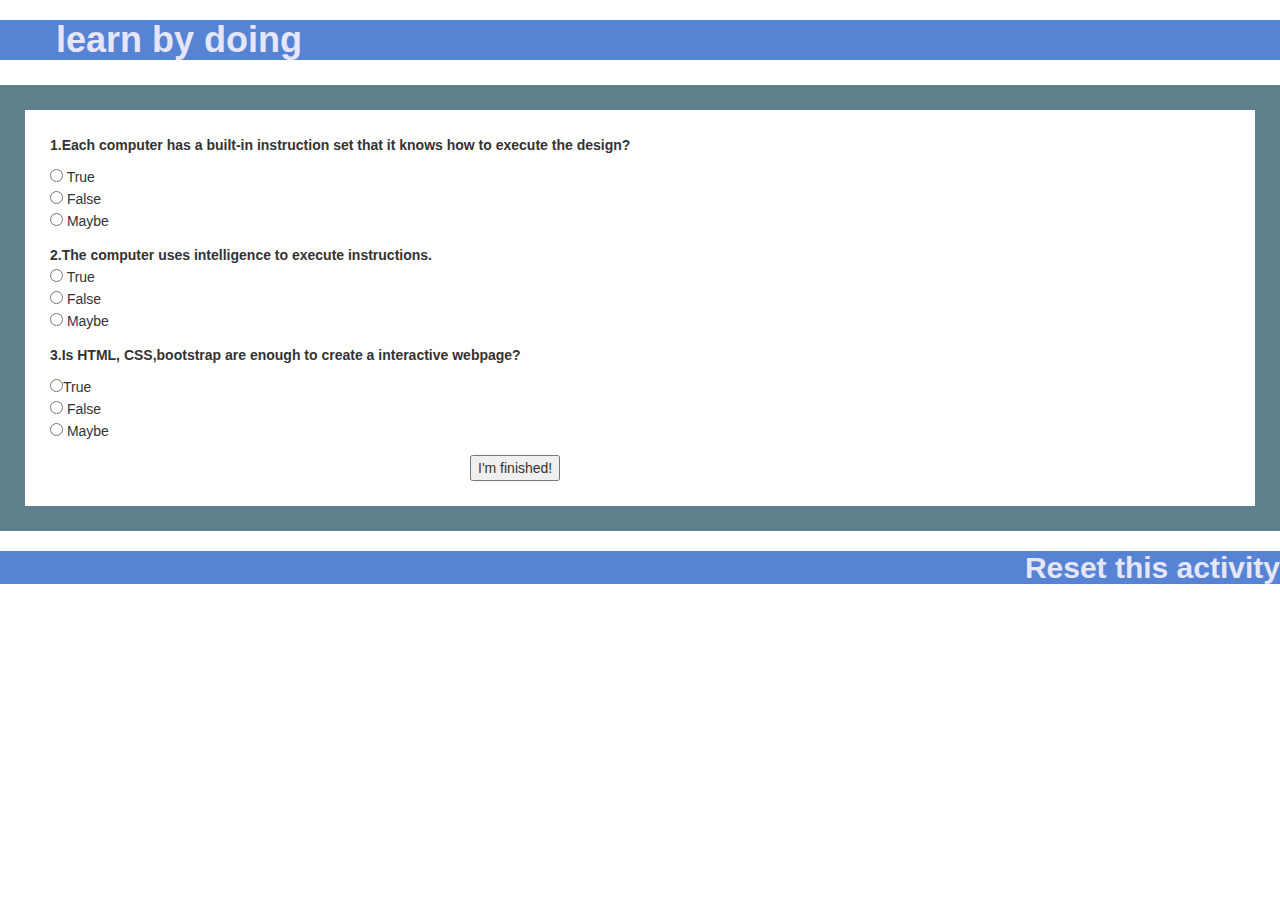
==== module 3/assignment-2/index.html @ c82cc43e "exam-1" ====
<html>
    <head>
        <title>Learn by Doing</title>
        <link rel="stylesheet" href="https://maxcdn.bootstrapcdn.com/bootstrap/4.1.3/css/bootstrap.min.css">
        <meta charset="utf-8">
        <meta name="viewport" content="width=device-width, initial-scale=1">
        <link rel="stylesheet" href="https://maxcdn.bootstrapcdn.com/bootstrap/3.3.7/css/bootstrap.min.css">
        <script src="https://ajax.googleapis.com/ajax/libs/jquery/3.3.1/jquery.min.js"></script>
        <script src="https://maxcdn.bootstrapcdn.com/bootstrap/3.3.7/js/bootstrap.min.js"></script>
        <script src = "script.js"></script>
        <style>
            .main {
                /* text-align: left; */
                background-color: rgb(87, 131, 212);
                padding-left: 4em;
                color:lavender;
            }
            .question {
		        border: 25px solid rgb(93, 128, 139);
		        margin-top: 25px;
  		        padding: 25px;
            }
            .bottom {
                background-color: rgb(87, 131, 212);
                /* padding-left: 4em; */
                text-align: right;
                color:lavender; 
            }
            #after_submit {
	            visibility: hidden;
                background: #ff5459;
                padding: 10px 20px 10px 20px;
                width: 400px;
                border-radius: 20px;
                float: left;
                margin-left: 20px;
                font-size: 30px;
            }
        </style>
    </head>
    <body>
        <div class = "main" ><h1><b>learn by doing</b></h1></div>
        <div class = "question">
        
            <div><p><b>1.Each computer has a built-in instruction set that it knows how to execute the design?</b></p></div>
                <!-- <div class="alert alert-warning">
                    <a href="#" class="close" data-dismiss="alert">&times;</a>
                        <strong>Hint:</strong><p>Recall that we use the term computation to mean "the execution of a sequence of instructions by a computer with the intention of solving a given problem".</p>
                      </div> -->
            <form id = "quiz1" name = "quiz1">
                    <input type="radio" id = "opt1" name = "question1" value="True" > True<br>
                    <input type="radio" id = "opt2" name = "question1" value="False"> False<br>
                    <input type="radio" id = "opt3" name = "question1" value="Maybe"> Maybe<br>
                    </form>
            <!-- <div class="alert alert-danger">
                    <a href="#" class="close" data-dismiss="alert">&times;</a>
                <strong>Incorrect:</strong><p>Each computer has a set of primitive instructions that it is "wired" to execute. We call this the instruction set of the computer.</p>
            </div> -->
            <div><b>2.The computer uses intelligence to execute instructions.</b></div>
            <!-- <div class="alert alert-warning">
                    <a href="#" class="close" data-dismiss="alert">&times;</a>
                    <strong>Hint:</strong><p>Recall that we said a computer executes the instructions given to it mechanically</p>
                  </div> -->
                  <form id = "quiz2" name = "quiz2">
                    <input type="radio" id = "opt4" name = "question2" value="True" > True<br>
                    <input type="radio" id = "opt5" name = "question2" value="False"> False<br>
                    <input type="radio" id = "opt6" name = "question2" value="Maybe"> Maybe<br>
                    </form>
                  <!-- <div class="alert alert-success">
                        <a href="#" class="close" data-dismiss="alert">&times;</a>
                        <strong>Correct:</strong><P>A computer executes intructions automatically.ITs main task is to simply execute the instructions given to it.</P>
                      </div> -->
            <div><p><b>3.Is HTML, CSS,bootstrap are enough to create a interactive webpage?</b></p></div>
                        <!-- <div class="alert alert-warning">
                                <a href="#" class="close" data-dismiss="alert">&times;</a>
                                <strong>Hint:</strong><p>Recall the points from w3 school inorder to answer the question.</p>
                        </div> -->
                        <form id="quiz3" name = "quiz3">
                              <input type="radio" id = "opt7" name = "question3" value="True">True<br>
                              <input type="radio" id = "opt8" name = "question3" value="False"> False<br>
                              <input type="radio" id = "opt9" name = "question3" value="Maybe"> Maybe<br>
                            </form>
                      <!-- <div class="alert alert-danger">
                            <a href="#" class="close" data-dismiss="alert">&times;</a>
                          <strong>Incorrect:</strong><p>Inorder to create a interactive webpage we may also need javascript to access a database.</p>
                      </div> -->
                      <input id = "button" type = "button" id = "opt11" value = "I'm finished!" onclick = "check();">
                      <div id = "after_submit">
                        <p id = "number_correct"></p>
                        <p id = "message"></p>
                        </div>
                      

        </div>
        <div class = "bottom"><h2><b>Reset this activity</b></h2></div>
    </body>
</html>
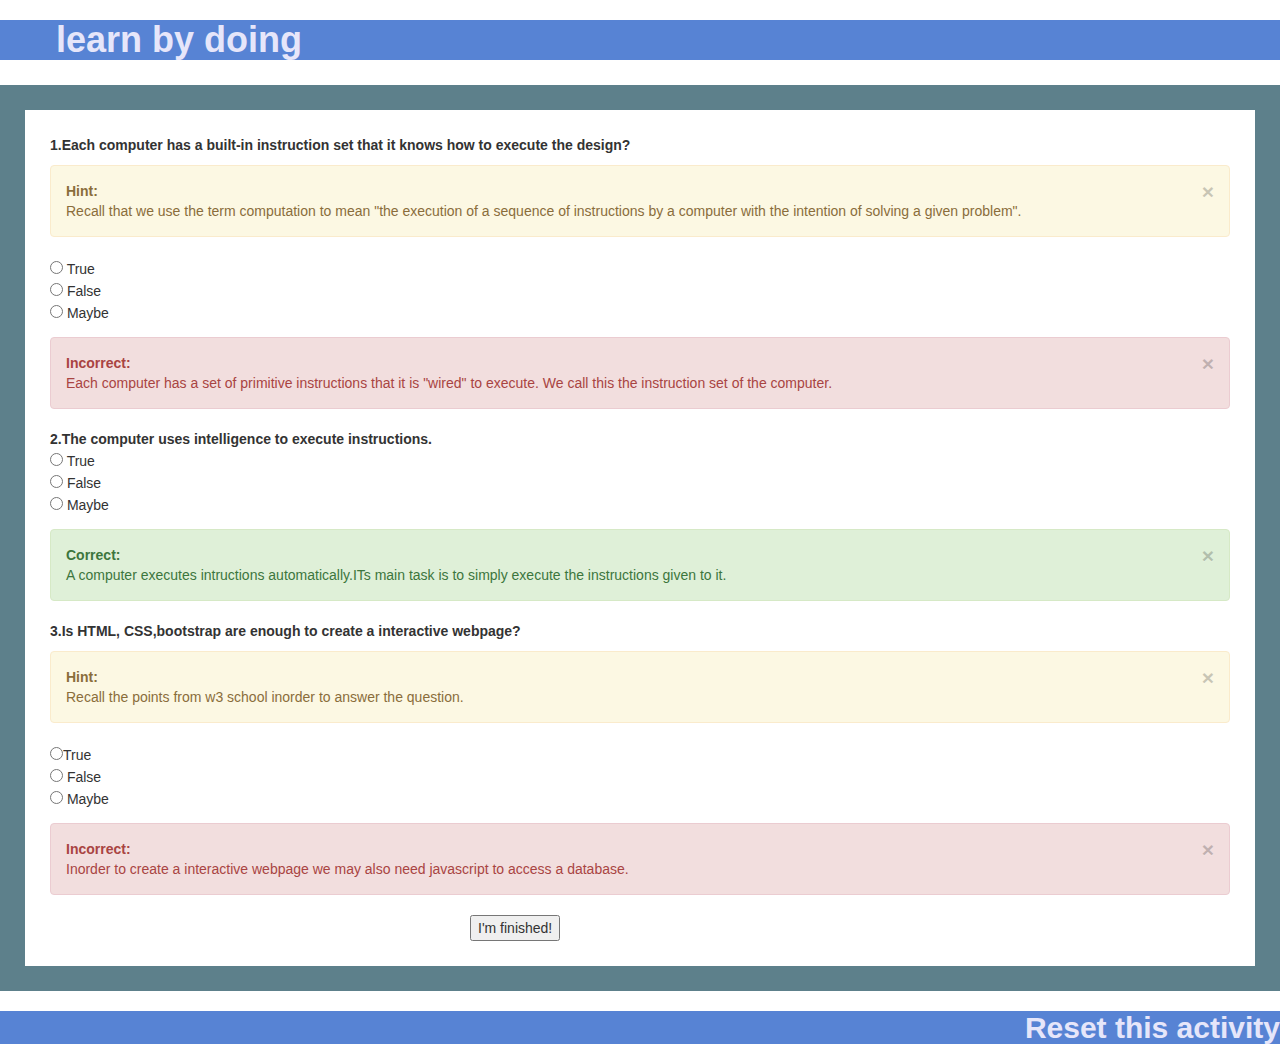
==== commit 384e3c50: "week-2" ====
--- a/module 3/assignment-2/index.html
+++ b/module 3/assignment-2/index.html
@@ -42,20 +42,23 @@
         <div class = "main" ><h1><b>learn by doing</b></h1></div>
         <div class = "question">
         
-            <div><p><b>1.Each computer has a built-in instruction set that it knows how to execute the design?</b></p></div>
-                <!-- <div class="alert alert-warning">
+            <div >
+                <p id = "quest"><b>1.Each computer has a built-in instruction set that it knows how to execute the design?</b></p>
+            </div>
+                <div class="alert alert-warning">
+                    
                     <a href="#" class="close" data-dismiss="alert">&times;</a>
                         <strong>Hint:</strong><p>Recall that we use the term computation to mean "the execution of a sequence of instructions by a computer with the intention of solving a given problem".</p>
-                      </div> -->
+                      </div>
             <form id = "quiz1" name = "quiz1">
                     <input type="radio" id = "opt1" name = "question1" value="True" > True<br>
                     <input type="radio" id = "opt2" name = "question1" value="False"> False<br>
                     <input type="radio" id = "opt3" name = "question1" value="Maybe"> Maybe<br>
                     </form>
-            <!-- <div class="alert alert-danger">
+            <div class="alert alert-danger">
                     <a href="#" class="close" data-dismiss="alert">&times;</a>
                 <strong>Incorrect:</strong><p>Each computer has a set of primitive instructions that it is "wired" to execute. We call this the instruction set of the computer.</p>
-            </div> -->
+            </div>
             <div><b>2.The computer uses intelligence to execute instructions.</b></div>
             <!-- <div class="alert alert-warning">
                     <a href="#" class="close" data-dismiss="alert">&times;</a>
@@ -66,24 +69,24 @@
                     <input type="radio" id = "opt5" name = "question2" value="False"> False<br>
                     <input type="radio" id = "opt6" name = "question2" value="Maybe"> Maybe<br>
                     </form>
-                  <!-- <div class="alert alert-success">
+                  <div class="alert alert-success">
                         <a href="#" class="close" data-dismiss="alert">&times;</a>
                         <strong>Correct:</strong><P>A computer executes intructions automatically.ITs main task is to simply execute the instructions given to it.</P>
-                      </div> -->
+                      </div>
             <div><p><b>3.Is HTML, CSS,bootstrap are enough to create a interactive webpage?</b></p></div>
-                        <!-- <div class="alert alert-warning">
+                        <div class="alert alert-warning">
                                 <a href="#" class="close" data-dismiss="alert">&times;</a>
                                 <strong>Hint:</strong><p>Recall the points from w3 school inorder to answer the question.</p>
-                        </div> -->
+                        </div>
                         <form id="quiz3" name = "quiz3">
                               <input type="radio" id = "opt7" name = "question3" value="True">True<br>
                               <input type="radio" id = "opt8" name = "question3" value="False"> False<br>
                               <input type="radio" id = "opt9" name = "question3" value="Maybe"> Maybe<br>
                             </form>
-                      <!-- <div class="alert alert-danger">
+                      <div class="alert alert-danger">
                             <a href="#" class="close" data-dismiss="alert">&times;</a>
                           <strong>Incorrect:</strong><p>Inorder to create a interactive webpage we may also need javascript to access a database.</p>
-                      </div> -->
+                      </div>
                       <input id = "button" type = "button" id = "opt11" value = "I'm finished!" onclick = "check();">
                       <div id = "after_submit">
                         <p id = "number_correct"></p>
